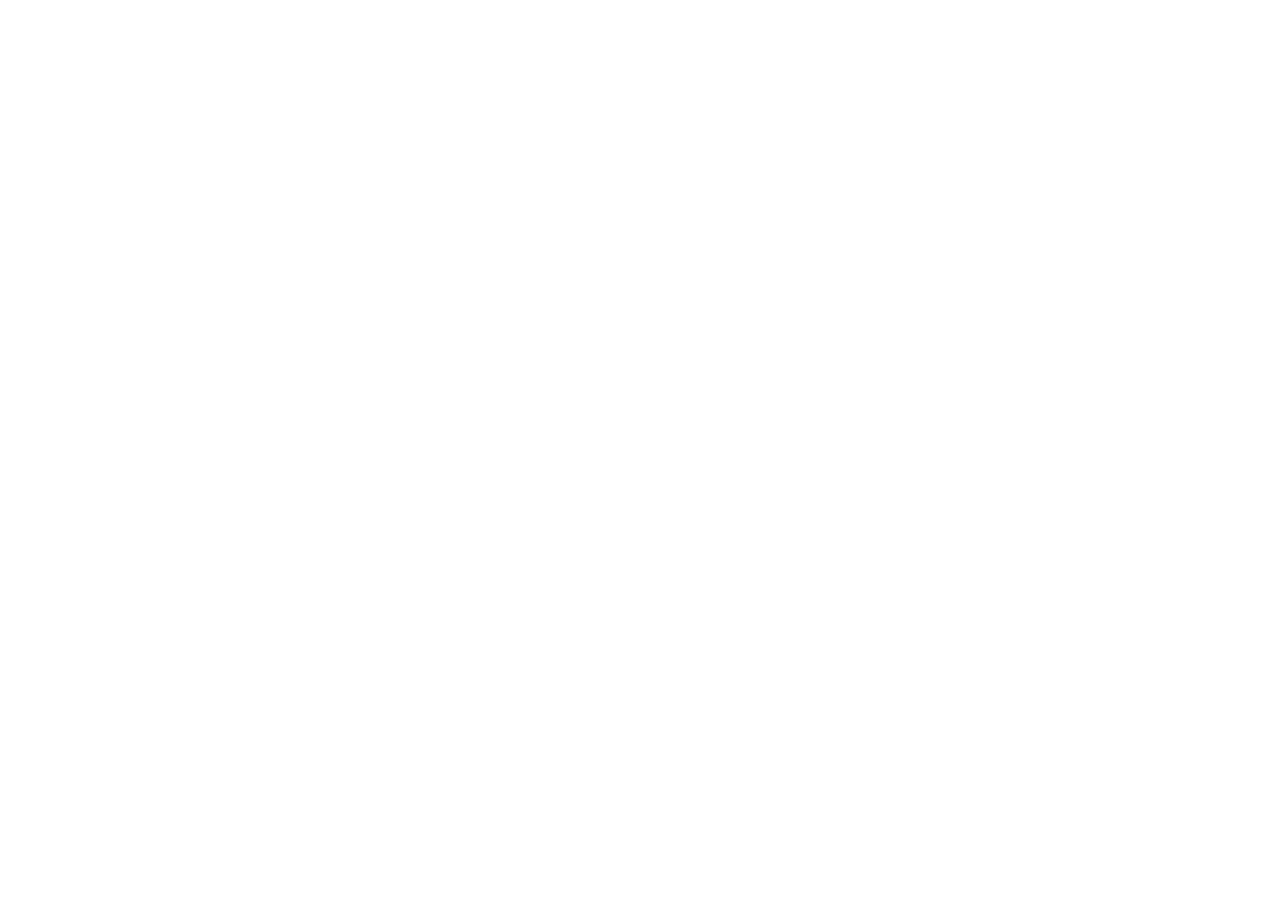
==== index.html @ df9cc3d3 "Add new branch - Wireframe" ====
<!DOCTYPE html>
<html lang="en">
<head>
  <meta charset="UTF-8">
  <meta http-equiv="X-UA-Compatible" content="IE=edge">
  <meta name="viewport" content="width=device-width, initial-scale=1.0">
  <title>Document</title>
</head>
<body>
  
</body>
</html>
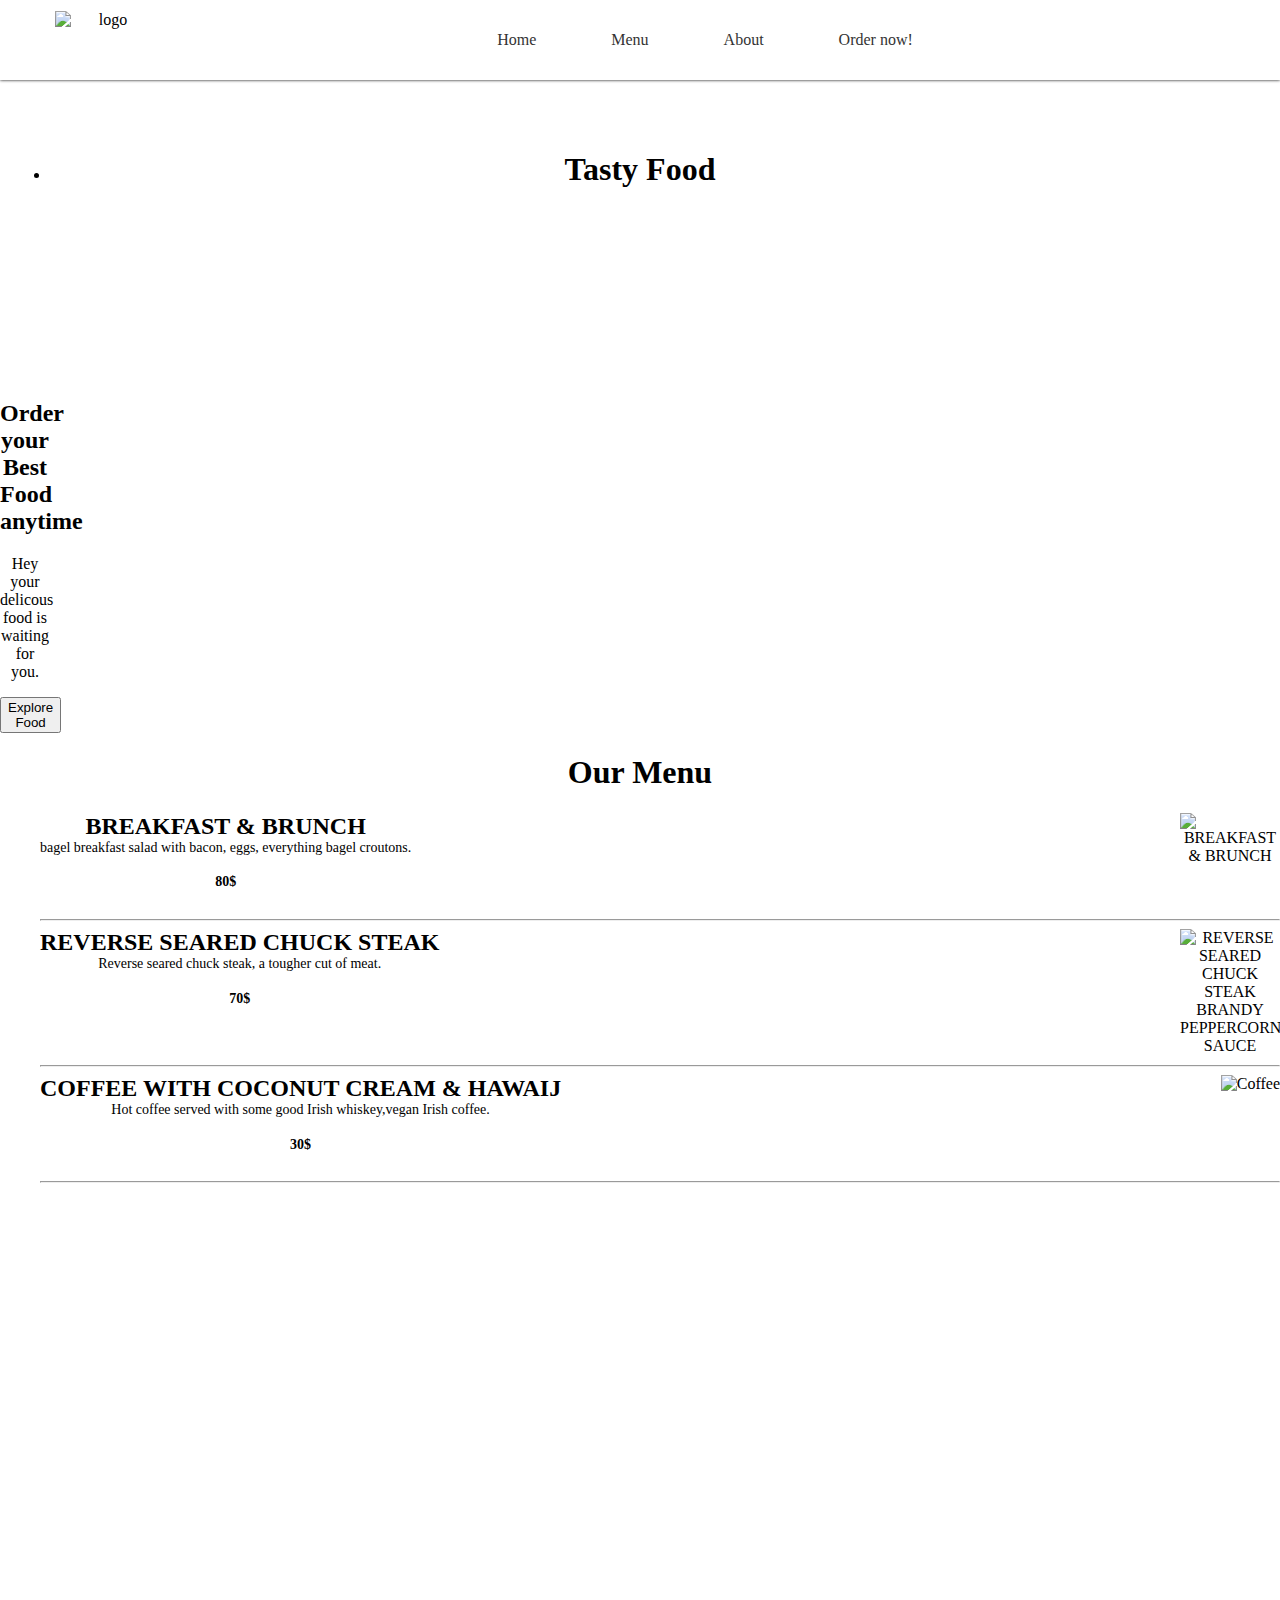
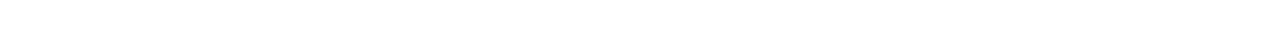
==== commit 74a04bce: "updat" ====
--- a/index.html
+++ b/index.html
@@ -1,12 +1,125 @@
 <!DOCTYPE html>
 <html lang="en">
+
+
+
+
+
+
 <head>
-  <meta charset="UTF-8">
-  <meta http-equiv="X-UA-Compatible" content="IE=edge">
-  <meta name="viewport" content="width=device-width, initial-scale=1.0">
-  <title>Document</title>
+    <meta charset="UTF-8">
+    <meta http-equiv="X-UA-Compatible" content="IE=edge">
+    <meta name="viewport" content="width=device-width, initial-scale=1.0">
+    <link rel="stylesheet" href="stayl.css">
+    <title>Tasty Food</title> 
+    <link rel="icon" href="favicon.ico"> 
+
+</head>
+
+<!-- inline styling -->
+<header>
+  <nav>  
+    <ul>
+      <li><img src="https://mir-s3-cdn-cf.behance.net/project_modules/disp/062878115068253.6459106b5ce77.png" alt="logo"></li>
+      <li><a href="index.html" >Home</a></li>
+      <li><a href="menu.html">Menu</a></li>
+      <li><a href="about.html">About</a></li>
+      <li><a href="order.html" class="active">Order now!</a></li>
+    </ul>
+  </nav>
+</header>
+
+<body>
+ 
+<!--title -->
+<div class="text-with-image">
+  <li>
+  <h1>Tasty Food</h1><p style="text-align: right;"></p>
+  
+</li>
+</div>
+
+<!--end title-->
+
+<!--contant star-->
+<selection class="grid">
+<div class="content">
+  <div class="dev content-left">
+    <div class="info">
+      <h2>Order your Best Food anytime</h2>
+      <p> Hey your delicous food is waiting for you.</p>
+      <button>Explore Food
+      </button>
+    </div>
+  </div>
+  <div class="dev content-right">
+    <img src="https://pngimg.com/uploads/pasta/pasta_PNG67.png" alt="">
+  </div>
+</div>
+
+</selection>
+
+
+
+<!--contant end-->
+  <!-- our menu-->
+
+  <title>Restaurant Menu</title>
+  <style>
+    /* Style for the menu items */
+    .menu-item {
+      display: flex;
+      justify-content: space-between;
+      margin-bottom: 10px;
+    }
+
+    .menu-item h2 {
+      margin: 0;
+    }
+
+    .menu-item p {
+      margin: 0;
+      font-size: 14px;
+    }
+
+    .menu-item img {
+      max-width: 100px;
+      margin-left: 10px;
+    }
+  </style>
 </head>
 <body>
-  
+  <h1>Our Menu</h1>
+  <ul>
+    <li class="menu-item">
+      <div>
+        <h2>BREAKFAST & BRUNCH </h2><p style="text-align: right;"></p>
+
+        <p>bagel breakfast salad with bacon, eggs, everything bagel croutons.</p>
+        <h3> <p style="text-align: center;"> 80$ </b></h3></p>
+      </div>
+      <img src="https://www.pngmart.com/files/15/Salad-Food-Plate-Top-View-PNG.png" alt="BREAKFAST & BRUNCH">
+    </li>
+    <hr>
+    <li class="menu-item">
+      <div>
+        <h2>REVERSE SEARED CHUCK STEAK </h2>
+        <p>Reverse seared chuck steak, a tougher cut of meat.</p>
+        <h3> <p style="text-align: center;"> 70$ </b></h3></p>
+      </div>
+      <img src="https://www.pngmart.com/files/15/Food-Plate-Top-View-Nutrition-PNG.png" alt="REVERSE SEARED CHUCK STEAK BRANDY PEPPERCORN SAUCE">
+    </li>
+    <hr>
+    <li class="menu-item">
+      <div>
+        <h2>COFFEE WITH COCONUT CREAM & HAWAIJ</h2>
+        <p>Hot coffee served with some good Irish whiskey,vegan Irish coffee.</p>
+        <h3> <p style="text-align: center;"> 30$ </b></h3></p>
+      </div>
+      <img src="https://www.pngmart.com/files/4/Coffee-Mug-Top-PNG-Photo.png" alt="Coffee">
+    </li>
+    <hr>
+  </ul>
+  <iframe src="https://www.google.com/maps/embed?pb=!1m18!1m12!1m3!1d27072.58642101797!2d35.78900083950418!3d31.98602828623408!2m3!1f0!2f0!3f0!3m2!1i1024!2i768!4f13.1!3m3!1m2!1s0x151ca234381c5775%3A0xc756498fe233963c!2sDabouq%2C%20Amman!5e0!3m2!1sen!2sjo!4v1683570604061!5m2!1sen!2sjo" width="100%" height="450" style="border:2px;" allowfullscreen="" loading="lazy" referrerpolicy="no-referrer-when-downgrade"></iframe>
 </body>
-</html>+</html>
--- a/stayl.css
+++ b/stayl.css
@@ -0,0 +1,175 @@
+body
+{
+    background-color: #ffffff;
+    padding: 0%;
+    margin: 0%;
+    overflow-x: hidden;
+    text-align:center;
+}
+
+header
+{
+    background-color: #ffff;
+    padding: 15px;
+    box-shadow: 0 0 3px #000;
+}
+
+header li
+{
+
+    display: inline;
+    padding-left: 45px;
+}
+
+header li a
+{
+color: #333333;text-decoration: none;
+padding: 13px;
+transition: 3s ease;
+
+}
+
+header li a :after
+{
+color :darkslategray;text-decoration: none;
+padding: 13px;
+
+}
+
+
+header ul #Order a
+{
+ color: #1d1a1a; 
+ background-color: darkslategray;
+ border-radius: 30px;
+ float: right;
+ position: relative;
+ top: -15px;
+ transition: .3s ease;
+}
+
+header ul #Order a :hover
+{
+ background-color: goldenrod;
+}
+
+header li img
+{
+    width: 100px;
+    float: left;
+    margin-top: -20px; 
+}
+
+.nav ul .active::after{
+    content: '';
+width: 50px;
+height: 3px;
+background-color: darkslategray;
+display: flex;
+position: relative;
+margin-left: 10px;
+
+}
+
+
+    
+    
+    .text-with-image {
+        
+        background-size: cover;
+        color: #000;
+        padding: 50px;
+    
+    }
+   
+
+
+
+
+
+
+
+    
+    *::after , ::before {
+
+
+        margin: 0%;
+        padding: 0;
+        box-sizing: border-box;
+
+    }
+
+    /*--contant text--*/
+
+.content {
+    display: grid;
+margin-top: 120px;
+    grid-template-columns: 50px auto;
+gap: 30px;
+align-items: center;
+justify-content: space-between;
+width: 100%;
+}   
+
+/*--contantleft side--*/
+.content .content-lift{
+    display: block;
+    width: 100%;
+
+}
+.content .content-lift .info{
+
+max-width: 100%;
+display: flex;
+flex-direction: column;
+}
+
+
+.content .content-lift .info h2 {
+    font-size: 60px;
+    font-family: sans-serif;
+    margin-bottom: 30px;
+    }
+
+
+
+
+.content .content-lift .info p{
+
+    font-size: 20px;
+    line-height: 2pc;
+margin-bottom: 30px;
+font-family: sans-serif;
+
+}
+    /*--contant butun--*/
+    .content .content-lift button{
+        padding: 10px 23px;
+        background-color: rgb(18, 90, 66);
+        color: #ffffff;
+        border-radius: 5px;
+        border: none;
+        cursor: pointer;
+    }
+
+    .content .content-right {
+        display: block;
+        width: 100%;
+
+    }
+    .content .content-right img{
+        width: 100%;
+        height: auto;
+        position: relative;
+        animation: rotate 10s linear infinite;
+
+    }
+    @keyframes identifier {
+        0%{
+            transform: rotate(0deg);
+        }
+        100%{
+            transform: rotate(360deg);
+        }
+        
+    }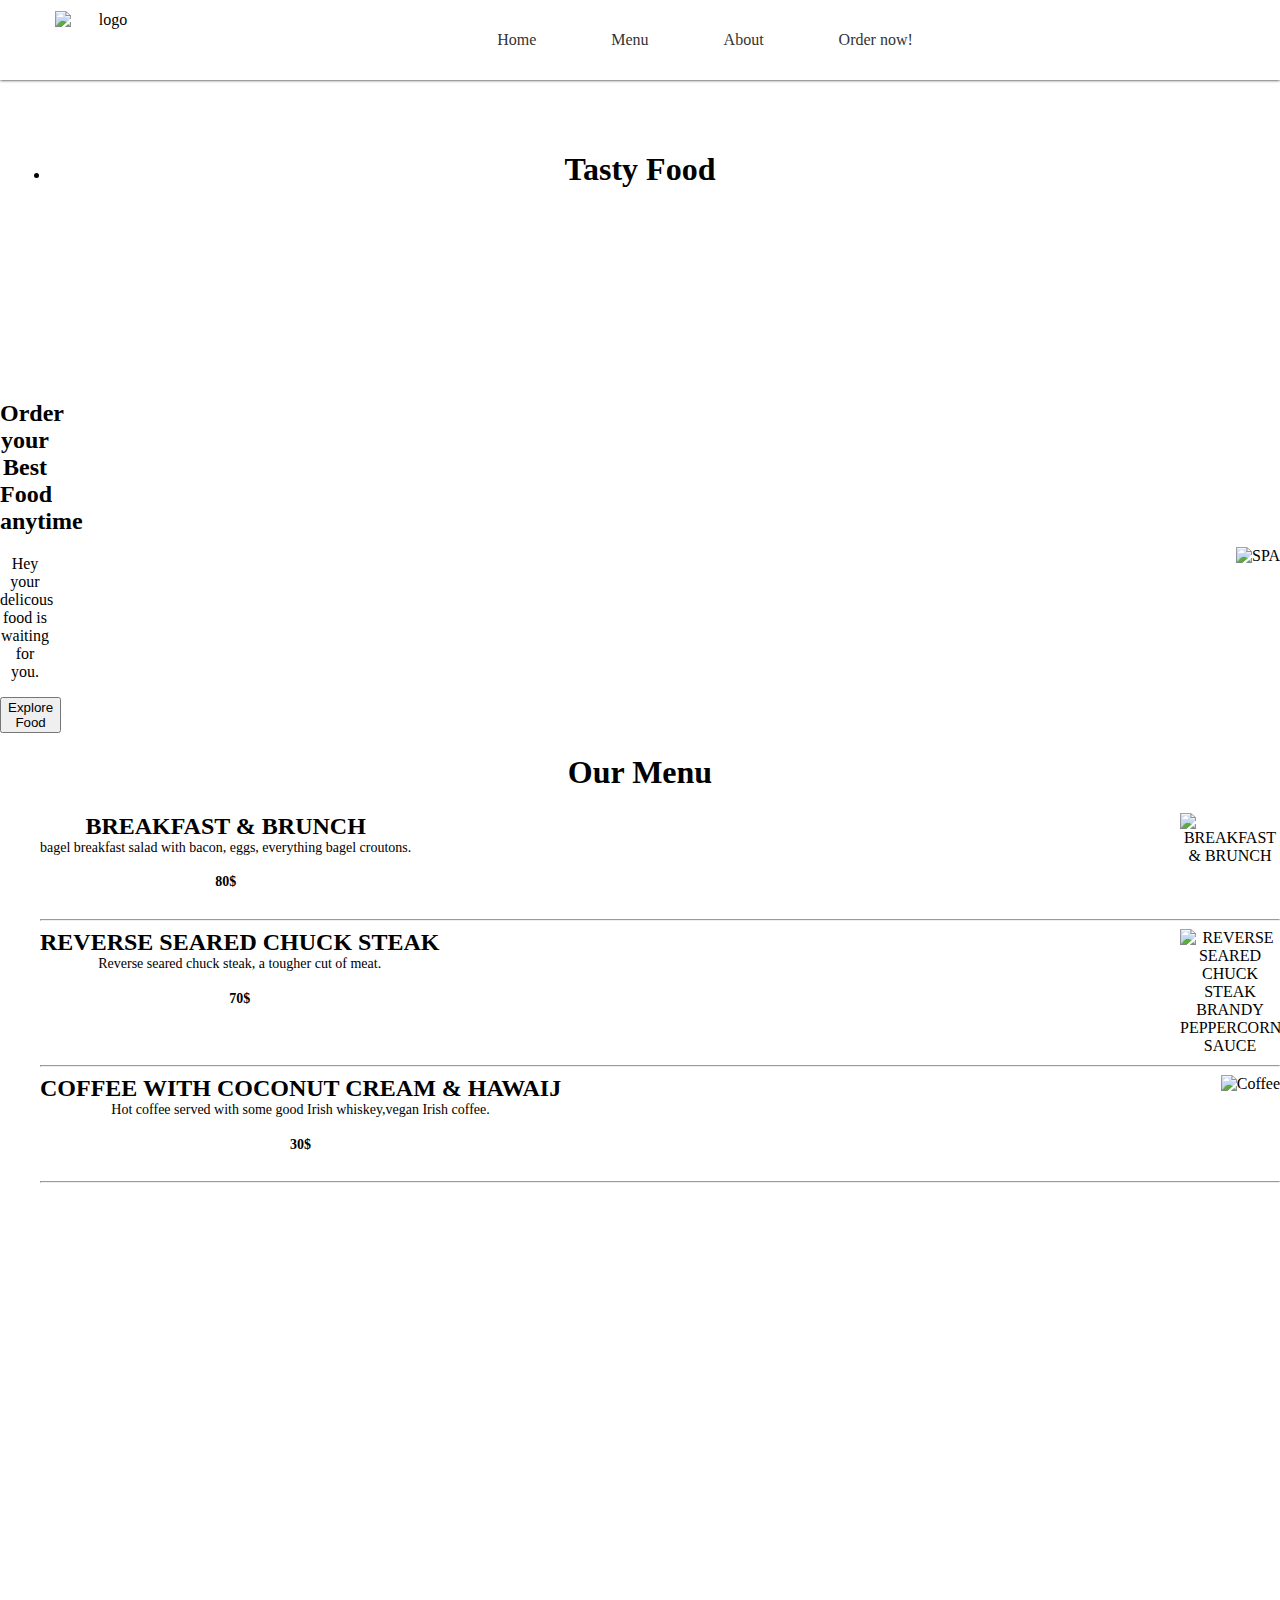
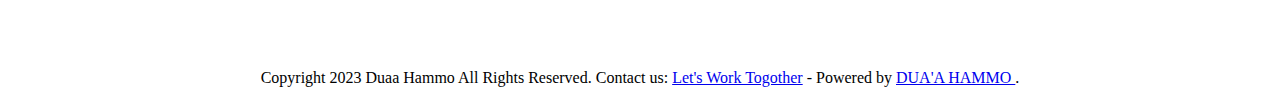
==== commit a518e8ba: "update" ====
--- a/index.html
+++ b/index.html
@@ -53,7 +53,7 @@
     </div>
   </div>
   <div class="dev content-right">
-    <img src="https://pngimg.com/uploads/pasta/pasta_PNG67.png" alt="">
+    <img src="https://pngimg.com/uploads/pasta/pasta_PNG67.png" alt="SPA">
   </div>
 </div>
 
@@ -122,4 +122,19 @@
   </ul>
   <iframe src="https://www.google.com/maps/embed?pb=!1m18!1m12!1m3!1d27072.58642101797!2d35.78900083950418!3d31.98602828623408!2m3!1f0!2f0!3f0!3m2!1i1024!2i768!4f13.1!3m3!1m2!1s0x151ca234381c5775%3A0xc756498fe233963c!2sDabouq%2C%20Amman!5e0!3m2!1sen!2sjo!4v1683570604061!5m2!1sen!2sjo" width="100%" height="450" style="border:2px;" allowfullscreen="" loading="lazy" referrerpolicy="no-referrer-when-downgrade"></iframe>
 </body>
+
+
+<!--footer-->
+
+<body>
+  <main>
+      <section>
+          
+          <footer>
+              <p>Copyright 2023 Duaa Hammo All Rights Reserved. Contact us: <a href="https://duaahammo.myportfolio.com/contact">Let's Work Togother</a> - Powered by <a href="https://duaahammo.myportfolio.com/work">DUA'A HAMMO </a>.</p>
+          </footer>
+      </section>
+  </main>
+
+
 </html>
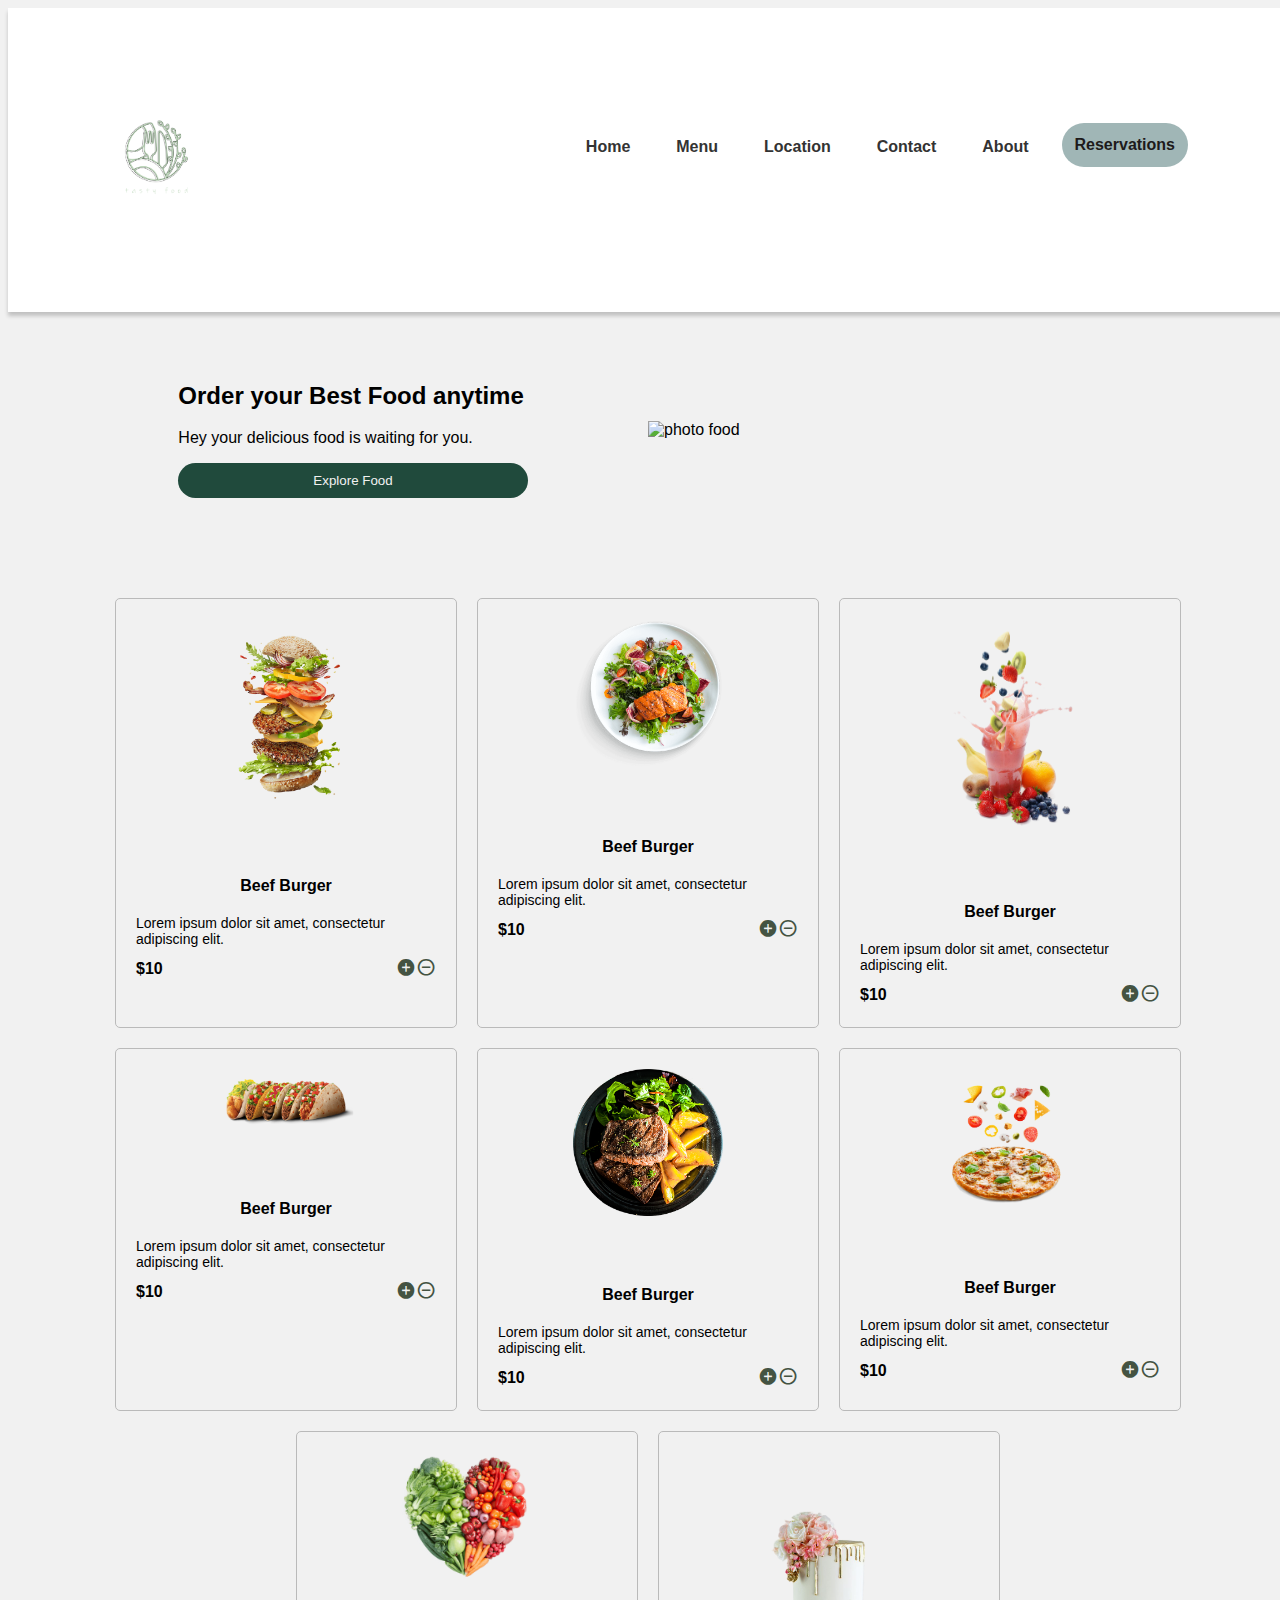
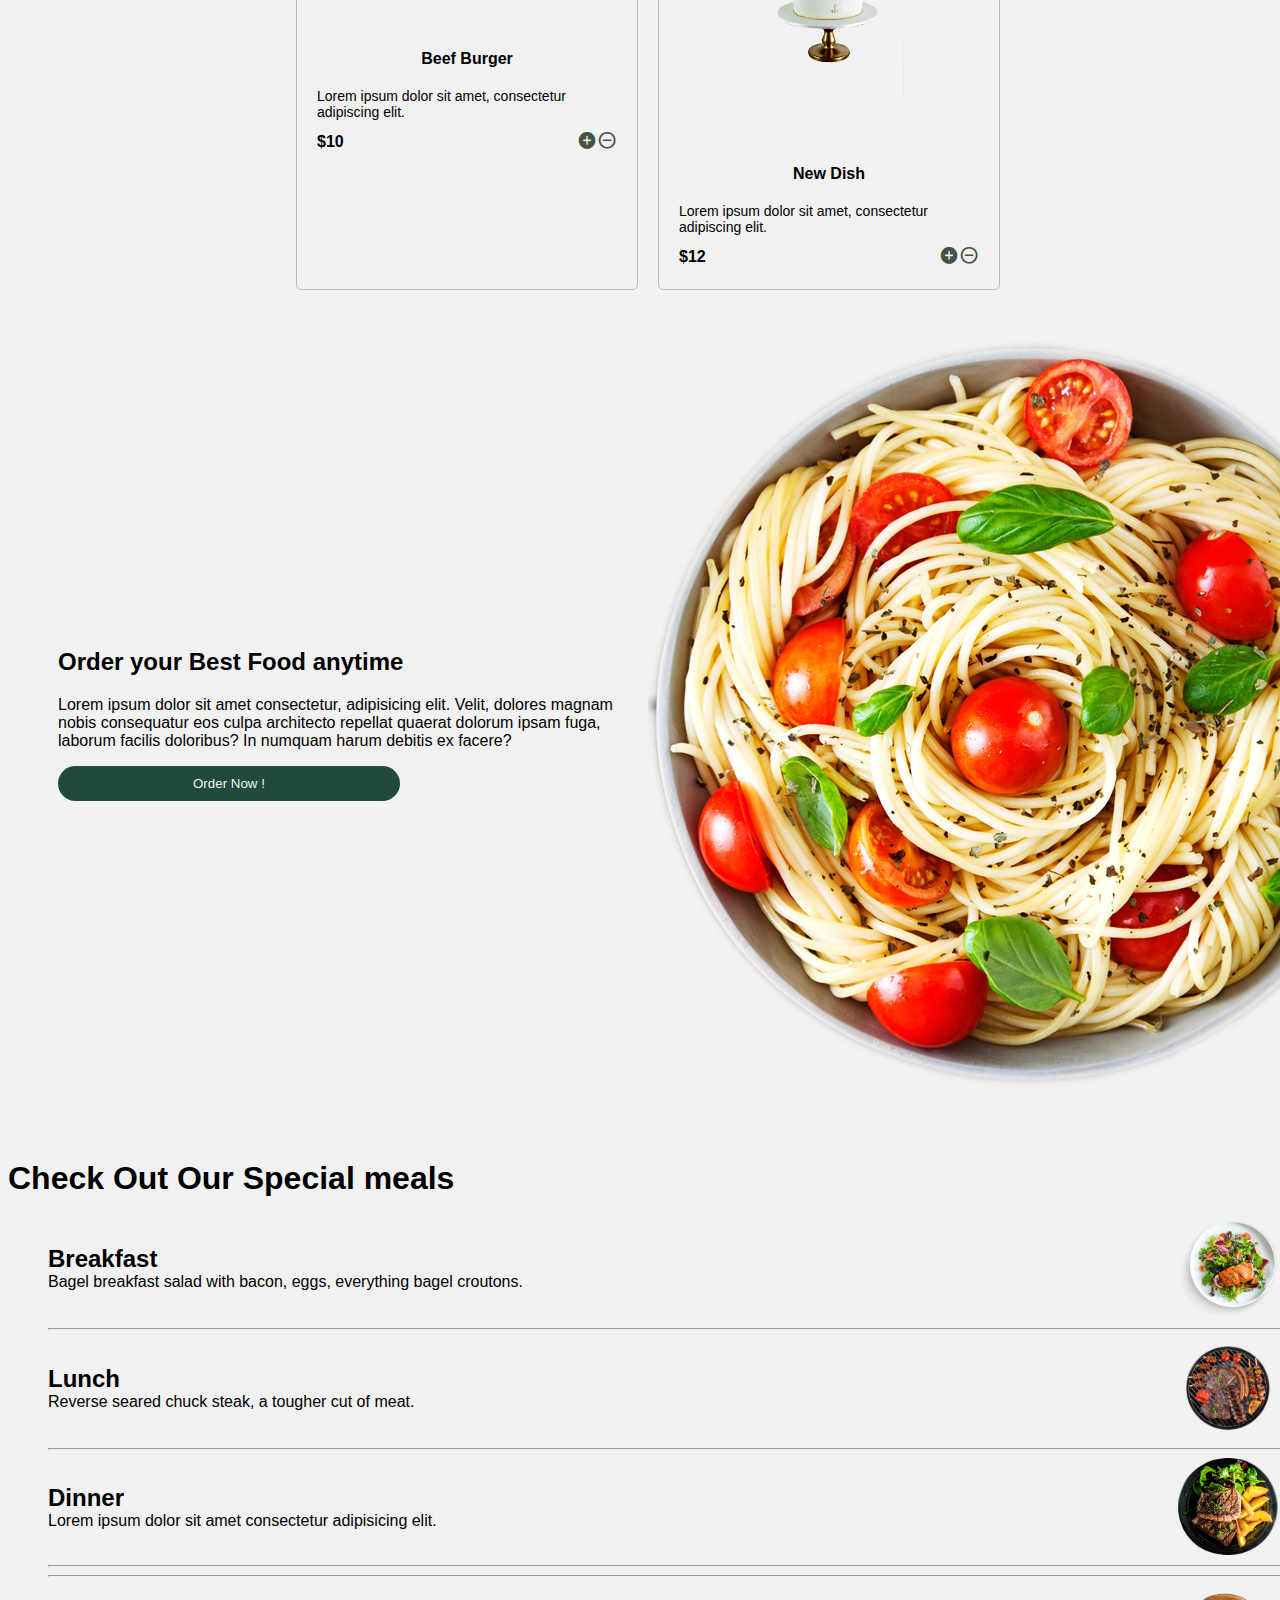
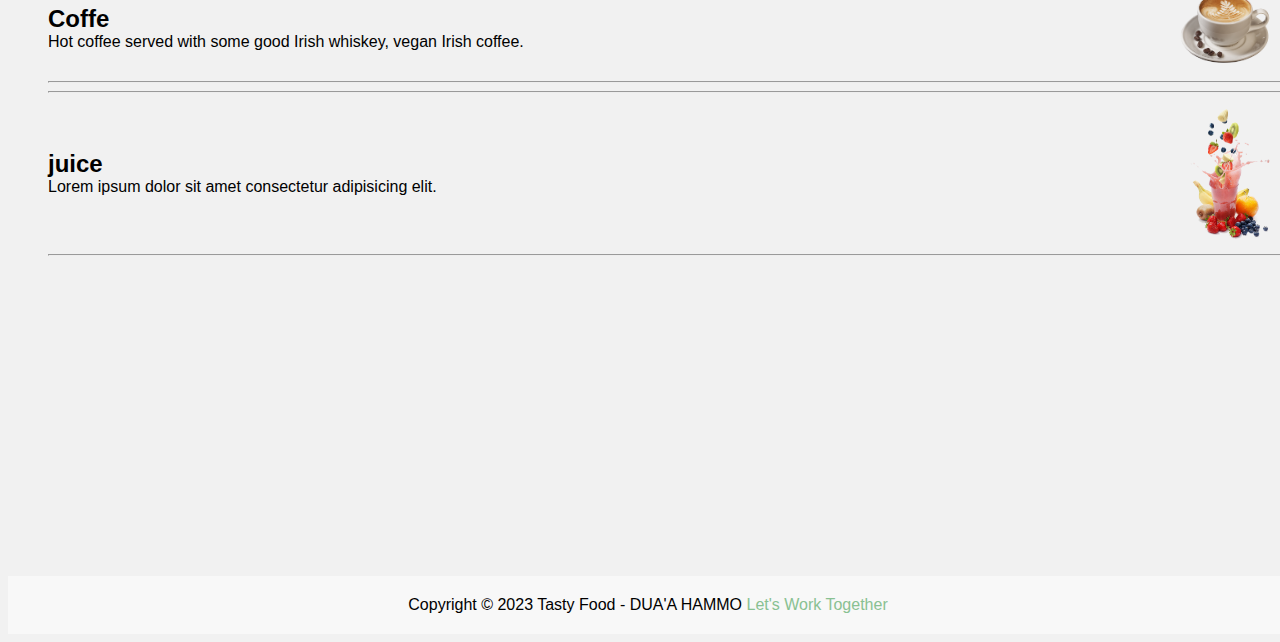
==== commit 5904e56d: "my-restaurant-style" ====
--- a/index.html
+++ b/index.html
@@ -1,140 +1,276 @@
 <!DOCTYPE html>
 <html lang="en">
-
-
-
-
-
-
 <head>
     <meta charset="UTF-8">
     <meta http-equiv="X-UA-Compatible" content="IE=edge">
     <meta name="viewport" content="width=device-width, initial-scale=1.0">
+    <title>Tasty Food</title> 
     <link rel="stylesheet" href="stayl.css">
-    <title>Tasty Food</title> 
     <link rel="icon" href="favicon.ico"> 
-
+  
+    <link rel="stylesheet"
+    href="https://unpkg.com/boxicons@latest/css/boxicons.min.css">
 </head>
 
-<!-- inline styling -->
+
+<!--header-->
 <header>
-  <nav>  
+  <div class="logo">
+    <a href="home.html">
+      <img src="logo.png" alt="Logo">
+    </a>
+  </div>
+  <nav>
     <ul>
-      <li><img src="https://mir-s3-cdn-cf.behance.net/project_modules/disp/062878115068253.6459106b5ce77.png" alt="logo"></li>
-      <li><a href="index.html" >Home</a></li>
-      <li><a href="menu.html">Menu</a></li>
+      <li><a href="index.html">Home</a></li>
+      <li><a href="index.html">Menu</a></li>
+      <li><a href="index.html">Location</a></li>
+      <li><a href="https://duaahammo.myportfolio.com/contact">Contact</a></li>
       <li><a href="about.html">About</a></li>
-      <li><a href="order.html" class="active">Order now!</a></li>
+      <li class="Reservations"><a href="#">Reservations</a></li>
     </ul>
   </nav>
 </header>
 
-<body>
- 
-<!--title -->
-<div class="text-with-image">
-  <li>
-  <h1>Tasty Food</h1><p style="text-align: right;"></p>
+
+<!--contant img& text-->
+<section class="grid">
+  <div class="content">
+    <div class="content-left">
+      <div class="info">
+        <h2>Order your Best Food anytime</h2>
+        <p>Hey your delicious food is waiting for you.</p>
+        <button>Explore Food</button>
+      </div>
+    </div>
+    <div class="content-right">
+      <img src="png1.png" alt="photo food">
+    </div>
+  </div>
+</section>
+
+
+<!--cardfood1-->
+<section>
+  <div class="food-collection">
+    <div class="food-card">
+      <img src="9.png" alt="Food Image" class="food-image">
+      <h3 class="food-title">Beef Burger</h3>
+      <p class="food-description">Lorem ipsum dolor sit amet, consectetur adipiscing elit.</p>
+      <div class="food-price">
+        <span class="price-label">$10</span>
+        <div class="quantity-controls">
+          <span class="plus-icon"><i class='bx bxs-plus-circle'></i></span>
+          <span class="minus-icon"><i class='bx bx-minus-circle'></i></span>
+        </div>
+      </div>
+    </div>
+
+    <!--cardfood2-->
+    <div class="food-card">
+      <img src="7.png" alt="Food Image" class="food-image">
+      <h3 class="food-title">Beef Burger</h3>
+      <p class="food-description">Lorem ipsum dolor sit amet, consectetur adipiscing elit.</p>
+      <div class="food-price">
+        <span class="price-label">$10</span>
+        <div class="quantity-controls">
+          <span class="plus-icon"><i class='bx bxs-plus-circle'></i></span>
+          <span class="minus-icon"><i class='bx bx-minus-circle'></i></span>
+        </div>
+      </div>
+    </div>
+    <!--cardfood3-->
+    <div class="food-card">
+      <img src="8.png" alt="Food Image" class="food-image">
+      <h3 class="food-title">Beef Burger</h3>
+      <p class="food-description">Lorem ipsum dolor sit amet, consectetur adipiscing elit.</p>
+      <div class="food-price">
+        <span class="price-label">$10</span>
+        <div class="quantity-controls">
+          <span class="plus-icon"><i class='bx bxs-plus-circle'></i></span>
+          <span class="minus-icon"><i class='bx bx-minus-circle'></i></span>
+        </div>
+      </div>
+    </div>
+
+     <!--cardfood4-->
+     <div class="food-card">
+      <img src="6.png" alt="Food Image" class="food-image">
+      <h3 class="food-title">Beef Burger</h3>
+      <p class="food-description">Lorem ipsum dolor sit amet, consectetur adipiscing elit.</p>
+      <div class="food-price">
+        <span class="price-label">$10</span>
+        <div class="quantity-controls">
+          <span class="plus-icon"><i class='bx bxs-plus-circle'></i></span>
+          <span class="minus-icon"><i class='bx bx-minus-circle'></i></span>
+        </div>
+      </div>
+    </div>
+     <!--cardfood5-->
+     <div class="food-card">
+      <img src="5.png" alt="Food Image" class="food-image">
+      <h3 class="food-title">Beef Burger</h3>
+      <p class="food-description">Lorem ipsum dolor sit amet, consectetur adipiscing elit.</p>
+      <div class="food-price">
+        <span class="price-label">$10</span>
+        <div class="quantity-controls">
+          <span class="plus-icon"><i class='bx bxs-plus-circle'></i></span>
+          <span class="minus-icon"><i class='bx bx-minus-circle'></i></span>
+        </div>
+      </div>
+    </div>
+     <!--cardfood6-->
+     <div class="food-card">
+      <img src="10.png" alt="Food Image" class="food-image">
+      <h3 class="food-title">Beef Burger</h3>
+      <p class="food-description">Lorem ipsum dolor sit amet, consectetur adipiscing elit.</p>
+      <div class="food-price">
+        <span class="price-label">$10</span>
+        <div class="quantity-controls">
+          <span class="plus-icon"><i class='bx bxs-plus-circle'></i></span>
+          <span class="minus-icon"><i class='bx bx-minus-circle'></i></span>
+        </div>
+      </div>
+    </div>
+    <!--cardfood6-->
+<div class="food-card">
+  <img src="3.png" alt="Food Image" class="food-image">
+  <h3 class="food-title">Beef Burger</h3>
+  <p class="food-description">Lorem ipsum dolor sit amet, consectetur adipiscing elit.</p>
+  <div class="food-price">
+    <span class="price-label">$10</span>
+    <div class="quantity-controls">
+      <span class="plus-icon"><i class='bx bxs-plus-circle'></i></span>
+      <span class="minus-icon"><i class='bx bx-minus-circle'></i></span>
+    </div>
+  </div>
+</div>
+
+<!--cardfood7-->
+<div class="food-card">
+  <img src="19.png" alt="Food Image" class="food-image">
+  <h3 class="food-title">New Dish</h3>
+  <p class="food-description">Lorem ipsum dolor sit amet, consectetur adipiscing elit.</p>
+  <div class="food-price">
+    <span class="price-label">$12</span>
+    <div class="quantity-controls">
+      <span class="plus-icon"><i class='bx bxs-plus-circle'></i></span>
+      <span class="minus-icon"><i class='bx bx-minus-circle'></i></span>
+    </div>
+  </div>
+</div>
+
   
-</li>
-</div>
-
-<!--end title-->
-
-<!--contant star-->
-<selection class="grid">
-<div class="content">
-  <div class="dev content-left">
-    <div class="info">
-      <h2>Order your Best Food anytime</h2>
-      <p> Hey your delicous food is waiting for you.</p>
-      <button>Explore Food
-      </button>
-    </div>
-  </div>
-  <div class="dev content-right">
-    <img src="https://pngimg.com/uploads/pasta/pasta_PNG67.png" alt="SPA">
-  </div>
-</div>
-
-</selection>
-
-
-
-<!--contant end-->
-  <!-- our menu-->
-
-  <title>Restaurant Menu</title>
-  <style>
-    /* Style for the menu items */
-    .menu-item {
-      display: flex;
-      justify-content: space-between;
-      margin-bottom: 10px;
-    }
-
-    .menu-item h2 {
-      margin: 0;
-    }
-
-    .menu-item p {
-      margin: 0;
-      font-size: 14px;
-    }
-
-    .menu-item img {
-      max-width: 100px;
-      margin-left: 10px;
-    }
-  </style>
-</head>
-<body>
-  <h1>Our Menu</h1>
-  <ul>
-    <li class="menu-item">
-      <div>
-        <h2>BREAKFAST & BRUNCH </h2><p style="text-align: right;"></p>
-
-        <p>bagel breakfast salad with bacon, eggs, everything bagel croutons.</p>
-        <h3> <p style="text-align: center;"> 80$ </b></h3></p>
-      </div>
-      <img src="https://www.pngmart.com/files/15/Salad-Food-Plate-Top-View-PNG.png" alt="BREAKFAST & BRUNCH">
-    </li>
-    <hr>
-    <li class="menu-item">
-      <div>
-        <h2>REVERSE SEARED CHUCK STEAK </h2>
-        <p>Reverse seared chuck steak, a tougher cut of meat.</p>
-        <h3> <p style="text-align: center;"> 70$ </b></h3></p>
-      </div>
-      <img src="https://www.pngmart.com/files/15/Food-Plate-Top-View-Nutrition-PNG.png" alt="REVERSE SEARED CHUCK STEAK BRANDY PEPPERCORN SAUCE">
-    </li>
-    <hr>
-    <li class="menu-item">
-      <div>
-        <h2>COFFEE WITH COCONUT CREAM & HAWAIJ</h2>
-        <p>Hot coffee served with some good Irish whiskey,vegan Irish coffee.</p>
-        <h3> <p style="text-align: center;"> 30$ </b></h3></p>
-      </div>
-      <img src="https://www.pngmart.com/files/4/Coffee-Mug-Top-PNG-Photo.png" alt="Coffee">
-    </li>
-    <hr>
-  </ul>
-  <iframe src="https://www.google.com/maps/embed?pb=!1m18!1m12!1m3!1d27072.58642101797!2d35.78900083950418!3d31.98602828623408!2m3!1f0!2f0!3f0!3m2!1i1024!2i768!4f13.1!3m3!1m2!1s0x151ca234381c5775%3A0xc756498fe233963c!2sDabouq%2C%20Amman!5e0!3m2!1sen!2sjo!4v1683570604061!5m2!1sen!2sjo" width="100%" height="450" style="border:2px;" allowfullscreen="" loading="lazy" referrerpolicy="no-referrer-when-downgrade"></iframe>
+  </div>
+</section>
+
+<!-- text left & img-->
+<section class="grid">
+  <div class="content">
+    <div class="content-left">
+      <div class="info-left">
+        <h2>Order your Best Food anytime</h2>
+        <p>Lorem ipsum dolor sit amet consectetur, adipisicing elit. Velit, dolores magnam nobis consequatur eos culpa architecto repellat quaerat dolorum ipsam fuga, laborum facilis doloribus? In numquam harum debitis ex facere?</p>
+        <button>Order Now !</button>
+      </div>
+    </div>
+    <div class="content-right">
+      <img src="2.png" alt="photo food">
+    </div>
+  </div>
+</section>
+
+
+<!--Special meals-->
+<h1>Check Out Our Special meals</h1>
+<ul>
+  <li class="menu-item">
+    <div>
+      <h2>Breakfast</h2>
+      <p>Bagel breakfast salad with bacon, eggs, everything bagel croutons.</p>
+      <h3><p style="text-align: center;"></h3></p>
+    </div>
+    <img src="7.png" alt="BREAKFAST & BRUNCH">
+  </li>
+  <hr>
+  <li class="menu-item">
+    <div>
+      <h2>Lunch</h2>
+      <p>Reverse seared chuck steak, a tougher cut of meat.</p>
+      <h3><p style="text-align: center;"></h3></p>
+    </div>
+    <img src="14.png">
+  </li>
+  <hr>
+  <li class="menu-item">
+    <div>
+      <h2>Dinner</h2>
+      <p>Lorem ipsum dolor sit amet consectetur adipisicing elit.</p>
+      <h3><p style="text-align: center;"></h3></p>
+    </div>
+    <img src="00.png" alt="Coffee">
+  </li>
+  <hr>
+
+  <hr>
+  <li class="menu-item">
+    <div>
+      <h2>Coffe</h2>
+      <p>Hot coffee served with some good Irish whiskey, vegan Irish coffee.</p>
+      <h3><p style="text-align: center;"></h3></p>
+    </div>
+    <img src="17.png" alt="Coffee">
+  </li>
+  <hr>
+  <hr>
+  <li class="menu-item">
+    <div>
+      <h2>juice</h2>
+      <p>Lorem ipsum dolor sit amet consectetur adipisicing elit.</p>
+      <h3><p style="text-align: center;"></h3></p>
+    </div>
+    <img src="8.png" alt="Coffee">
+  </li>
+  <hr>
+</ul>
+<style>
+  .menu-item {
+    display: flex;
+    justify-content: space-between;
+    align-items: center;
+    margin-bottom: 10px;
+    flex-wrap: nowrap
+    
+  }
+
+  .menu-item h2,
+  .menu-item p,
+  .menu-item h3 {
+    margin: 0;
+    text-align: left;
+  }
+
+  .menu-item img {
+    max-width: 100px;
+    margin-right: 10px;
+  }
+</style>
+
+
+<!--MAp-->
+<body> 
+  <div> <iframe src="https://www.google.com/maps/embed?pb=!1m18!1m12!1m3!1d27072.58642101797!2d35.78900083950418!3d31.98602828623408!2m3!1f0!2f0!3f0!3m2!1i1024!2i768!4f13.1!3m3!1m2!1s0x151ca234381c5775%3A0xc756498fe233963c!2sDabouq%2C%20Amman!5e0!3m2!1sen!2sjo!4v1683740564091!5m2!1sen!2sjo" width="100%" height="300" style="border:0;" allowfullscreen="" loading="lazy" referrerpolicy="no-referrer-when-downgrade"></iframe>
+ </div>
 </body>
 
-
 <!--footer-->
 
-<body>
-  <main>
-      <section>
-          
-          <footer>
-              <p>Copyright 2023 Duaa Hammo All Rights Reserved. Contact us: <a href="https://duaahammo.myportfolio.com/contact">Let's Work Togother</a> - Powered by <a href="https://duaahammo.myportfolio.com/work">DUA'A HAMMO </a>.</p>
-          </footer>
-      </section>
-  </main>
+<footer>
+  <div class="footer-content">
+    Copyright © 2023 Tasty Food - DUA'A HAMMO <a href="https://duaahammo.myportfolio.com/contact">Let's Work Together</a>
+  </div>
+</footer>
+
 
 
 </html>
--- a/stayl.css
+++ b/stayl.css
@@ -1,175 +1,685 @@
-body
-{
-    background-color: #ffffff;
-    padding: 0%;
-    margin: 0%;
-    overflow-x: hidden;
-    text-align:center;
-}
-
-header
-{
-    background-color: #ffff;
-    padding: 15px;
-    box-shadow: 0 0 3px #000;
-}
-
-header li
-{
-
-    display: inline;
-    padding-left: 45px;
-}
-
-header li a
-{
-color: #333333;text-decoration: none;
-padding: 13px;
-transition: 3s ease;
-
-}
-
-header li a :after
-{
-color :darkslategray;text-decoration: none;
-padding: 13px;
-
-}
-
-
-header ul #Order a
-{
- color: #1d1a1a; 
- background-color: darkslategray;
- border-radius: 30px;
- float: right;
- position: relative;
- top: -15px;
- transition: .3s ease;
-}
-
-header ul #Order a :hover
-{
- background-color: goldenrod;
-}
-
-header li img
-{
-    width: 100px;
-    float: left;
-    margin-top: -20px; 
-}
-
-.nav ul .active::after{
-    content: '';
-width: 50px;
-height: 3px;
-background-color: darkslategray;
-display: flex;
-position: relative;
-margin-left: 10px;
-
-}
-
-
-    
-    
-    .text-with-image {
+body{
+  width: 100vw;
+  overflow-x: hidden;
+}
+header {
+  background-color: #ffffff;
+  padding: 100px;
+  display: flex;
+  justify-content: space-between;
+  align-items: center;
+  box-shadow: 0px 4px 4px rgba(0, 0, 0, 0.2);
+}
+
+.logo img {
+  width: 100px;
+}
+
+nav ul {
+  list-style: none;
+  margin: 0;
+  padding: 0;
+  display: flex;
+}
+
+nav ul li {
+  margin-left: 20px;
+}
+
+nav ul li a {
+  text-decoration: none;
+  color: #333333;
+  font-weight: bold;
+  position: relative;
+  padding: 13px;
+  transition: 0.5s ease;
+}
+
+nav ul li a::after {
+  content: "";
+  position: absolute;
+  width: 100%;
+  height: 3px;
+  background-color: transparent;
+  bottom: 0;
+  left: 0;
+  transition: 0.5s ease;
+}
+
+nav ul li a:hover {
+  color: #1d1a1a;
+}
+
+nav ul li a:hover::after {
+  background-color: #1d1a1a;
+}
+
+nav ul .Reservations a {
+  color: #1d1a1a;
+  background-color: rgb(160, 182, 182);
+  border-radius: 30px;
+  float: right;
+  position: relative;
+  top: -15px;
+  transition: 0.5s ease;
+  padding: 13px;
+}
+
+nav ul .Reservations a:hover {
+  background-color: goldenrod;
+}
+
+/*--- contant img & text -- */
+.grid {
+  display: grid;
+  grid-template-areas: none ;
+  gap: 5px;
+  
+}
+
+.content-left {
+  display: flex;
+  flex-direction: column;
+  justify-content: center;
+}
+
+/*---content---*/
+.content {
+  display: flex;
+  justify-content: space-between;
+  align-items: center;
+}
+
+.content-left {
+  width: 50%;
+}
+
+/*--img---*/
+.content-right {
+  width: 50%;
+  display: flex;
+  justify-content: space-between;
+  align-items: center;
+  user-select: none;
+  position: relative;
+}
+
+.content-right img {
+  height: auto;
+  width: 150%;
+  animation: rotate 50s linear infinite;
+}
+
+@keyframes rotate {
+  0% {
+    transform: rotate(0deg);
+  }
+  100% {
+    transform: rotate(360deg);
+  }
+}
+ /*--contant butun--*/
+ button{
+  padding: 10px 135px;
+  background-color: rgb(32, 74, 60);
+  color: #f1f1f1;
+  border-radius: 50px;
+  border: none;
+  cursor: pointer;
+}
+.text-with-image {
         
-        background-size: cover;
-        color: #000;
-        padding: 50px;
-    
-    }
-   
-
-
-
-
-
-
-
-    
-    *::after , ::before {
-
-
-        margin: 0%;
-        padding: 0;
-        box-sizing: border-box;
-
-    }
-
-    /*--contant text--*/
+  background-size: cover;
+  color: #000;
+  padding: 50px;
+
+}
+
+
+*::after , ::before {
+
+
+  margin: 0%;
+  padding: 0;
+  box-sizing: border-box;
+
+}
+/*--cardfood--*/
+.food-collection {
+  display: flex;
+  flex-wrap: wrap;
+  justify-content: center;
+  gap: 20px;
+  margin-top: 50px;
+
+}
+
+.food-card {
+  width: 300px;
+  border: 1px solid #bababa;
+  border-radius: 5px;
+  padding: 20px;
+}
+
+.food-title {
+  font-size: 18px;
+  margin-top: 10px;
+}
+
+.food-description {
+  font-size: 14px;
+  margin-top: 5px;
+}
+
+.food-price {
+  display: flex;
+  align-items: center;
+  justify-content: space-between;
+  margin-top: 10px;
+}
+
+.price-label {
+  font-size: 16px;
+  font-weight: bold;
+}
+
+.quantity-controls {
+  display: flex;
+  align-items: center;
+}
+
+.quantity-button {
+  width: 30px;
+  height: 30px;
+  border: none;
+  background-color: #ccc;
+  color: #fff;
+  font-size: 16px;
+  cursor: pointer;
+}
+
+.quantity {
+  margin: 0 10px;
+  font-size: 16px;
+}
+
+
+/*--cards--*/
+
+
+
+
+.food-image {
+  display: block;
+  margin: -0px auto 0;
+  width: 50%;
+  height: auto;
+  object-fit: cover;
+  border-radius: 0;
+  box-shadow: none;
+}
+
+
+
+ .food-title {
+  padding: 20px 0 10px;
+  text-align: center;
+  font-weight: bold;
+  font-size: 16px;
+  font-family: sans-serif;
+}
+
+.food-card .desc-food p {
+  font-size: 16px;
+  text-align: center;
+  font-weight: 500;
+  margin-bottom: 10px;
+  line-height: 1.4;
+  font-family: sans-serif;
+}
+
+ .food-card .food-price .quantity-controls {
+  display: flex;
+  align-items: center;
+  justify-content: space-between;
+}
+
+ .food-card .food-price .plus-icon {
+  color: #445342;
+  font-size: 20px;
+  cursor: pointer;
+}
+
+.food-card .food-price .minus-icon {
+  color: #445342;
+  font-size: 20px;
+  cursor: pointer;
+}
+.food-card .food-title {
+  margin-bottom: 10px;
+}
+
+.food-card .food-description {
+  margin-bottom: 10px;
+}
+
+.food-card .food-price {
+  margin-top: 10px;
+}
+.food-card .food-image {
+  margin-bottom: 50px;
+}
+.food-card:hover {
+  box-shadow: 0 0 5px rgba(0, 0, 0, 0.3);
+}
+
+
+/*--img---*/
+.content-right {
+  width: 50%;
+  display: flex;
+  justify-content: space-between;
+  align-items: center;
+  user-select: none;
+  position: relative;
+}
+
+
+
+@keyframes rotate {
+  0% {
+    transform: rotate(0deg);
+  }
+  100% {
+    transform: rotate(360deg);
+  }
+}
+
+
+ /*--contant butun--*/
+ button{
+  padding: 10px 23px;
+  background-color: rgb(32, 74, 60);
+  color: #f1f1f1;
+  border-radius: 50px;
+  border: none;
+  cursor: pointer;
+}
+.text-with-image {
+        
+  background-size: cover;
+  color: #000;
+  padding: 50px;
+
+}
+
+
+*::after , ::before {
+
+
+  margin: 0%;
+  padding: 0;
+  box-sizing: border-box;
+
+}
+
+/*---text lift & img--*/
+.content-left {
+  width: 50%;
+  display: flex;
+  justify-content: start;
+  align-items: center;
+  user-select: none;
+  position: relative;
+}
+
+.content-left img {
+  height: auto;
+  width: 150%;
+  animation: rotate 80s linear infinite;
+}
+
+@keyframes rotate {
+  0% {
+    transform: rotate(0deg);
+  }
+  100% {
+    transform: rotate(-360deg);
+  }
+}
 
 .content {
-    display: grid;
-margin-top: 120px;
-    grid-template-columns: 50px auto;
-gap: 30px;
-align-items: center;
-justify-content: space-between;
-width: 100%;
-}   
-
-/*--contantleft side--*/
-.content .content-lift{
-    display: block;
-    width: 100%;
-
-}
-.content .content-lift .info{
-
-max-width: 100%;
-display: flex;
-flex-direction: column;
-}
-
-
-.content .content-lift .info h2 {
-    font-size: 60px;
-    font-family: sans-serif;
-    margin-bottom: 30px;
-    }
-
-
-
-
-.content .content-lift .info p{
-
-    font-size: 20px;
-    line-height: 2pc;
-margin-bottom: 30px;
-font-family: sans-serif;
-
-}
-    /*--contant butun--*/
-    .content .content-lift button{
-        padding: 10px 23px;
-        background-color: rgb(18, 90, 66);
-        color: #ffffff;
-        border-radius: 5px;
-        border: none;
-        cursor: pointer;
-    }
-
-    .content .content-right {
-        display: block;
-        width: 100%;
-
-    }
-    .content .content-right img{
-        width: 100%;
-        height: auto;
-        position: relative;
-        animation: rotate 10s linear infinite;
-
-    }
-    @keyframes identifier {
-        0%{
-            transform: rotate(0deg);
-        }
-        100%{
-            transform: rotate(360deg);
-        }
-        
-    }+  display: flex;
+  justify-content: start;
+  align-items: left;
+}
+
+.content-left {
+  width: 50%;
+}
+
+.image-container {
+  display: flex;
+  align-items: center;
+}
+
+.content-left img {
+  width: 200px; 
+  height: auto;
+  margin-right: 20px; 
+}
+
+/*-- Reservation--*/
+#reservation {
+  background-color: #f1f1f1;
+  padding: 20px;
+}
+
+#reservation h2 {
+  text-align: center;
+  margin-bottom: 20px;
+}
+
+.form-group {
+  margin-bottom: 10px;
+}
+
+label {
+  display: block;
+  font-weight: bold;
+}
+
+input[type="date"],
+input[type="time"],
+input[type="number"] {
+  width: 100%;
+  padding: 5px;
+}
+
+button[type="submit"] {
+  padding: 10px 20px;
+  background-color: #445342;
+  color: #ffffff;
+  border: none;
+  border-radius: 5px;
+  cursor: pointer;
+}
+
+/*---reservation---*/
+.reservation-container {
+  display: flex;
+  justify-content: center;
+  background-color: #f1f1f1;
+  padding: 20px;
+}
+
+#reservation {
+  max-width: 500px;
+  width: 100%;
+}
+
+#reservation h2 {
+  text-align: center;
+  margin-bottom: 20px;
+}
+
+.form-group {
+  margin-bottom: 10px;
+}
+
+label {
+  display: block;
+  font-weight: bold;
+}
+
+input[type="date"],
+input[type="time"],
+input[type="number"] {
+  width: 100%;
+  padding: 5px;
+}
+
+button[type="submit"] {
+  padding: 10px 20px;
+  background-color: #445342;
+  color: #ffffff;
+  border: none;
+  border-radius: 100px;
+  cursor: pointer;
+}
+.submit-container {
+  display: flex;
+  justify-content: center;
+  margin-top: 20px;
+}
+
+button[type="submit"] {
+  padding: 10px 20px;
+  background-color: #445342;
+  color: #ffffff;
+  border: none;
+  border-radius: 5px;
+  cursor: pointer;
+}
+
+
+
+
+
+/*--Footer--*/
+footer {
+  background-color: #f8f8f8;
+  padding: 20px;
+  text-align: center;
+}
+
+.footer-content {
+  max-width: 1200px;
+  margin: 0 auto;
+}
+
+.footer-content p {
+  color: #888;
+  font-size: 14px;
+}
+
+.footer-content a {
+  color: #89c192;
+  text-decoration: none;
+}
+
+
+/*--FORM--*/
+form input:hover,
+form select:hover,
+form textarea:hover {
+  border-color: #ff8c00;
+  box-shadow: 0 0 5px #ff8c00;
+}
+
+/*--CONTACT--*/
+body {
+  font-family: Arial, sans-serif;
+  background-color: #f1f1f1;
+}
+
+header {
+  background-color: #ffffff;
+  padding: 20px;
+  display: flex;
+  justify-content: space-between;
+  align-items: center;
+  box-shadow: 0px 4px 4px rgba(0, 0, 0, 0.2);
+}
+
+.logo img {
+  width: 100px;
+}
+
+nav ul {
+  list-style: none;
+  margin: 0;
+  padding: 0;
+  display: flex;
+}
+
+/*----about us--*/
+/* Global Styles */
+body {
+  font-family: Arial, sans-serif;
+  background-color: #f1f1f1;
+  width: 100vw;
+  overflow-x: hidden;
+}
+
+/* Header Styles */
+header {
+  background-color: #ffffff;
+  padding: 100px;
+  display: flex;
+  justify-content: space-between;
+  align-items: center;
+  box-shadow: 0px 4px 4px rgba(0, 0, 0, 0.2);
+}
+
+.logo img {
+  width: 100px;
+}
+
+nav ul {
+  list-style: none;
+  margin: 0;
+  padding: 0;
+  display: flex;
+}
+
+nav ul li {
+  margin-left: 20px;
+}
+
+nav ul li a {
+  text-decoration: none;
+  color: #333333;
+  font-weight: bold;
+  position: relative;
+  padding: 13px;
+  transition: 0.5s ease;
+}
+
+nav ul li a::after {
+  content: "";
+  position: absolute;
+  width: 100%;
+  height: 3px;
+  background-color: transparent;
+  bottom: 0;
+  left: 0;
+  transition: 0.5s ease;
+}
+
+nav ul li a:hover {
+  color: #1d1a1a;
+}
+
+nav ul li a:hover::after {
+  background-color: #1d1a1a;
+}
+
+nav ul .Reservations a {
+  color: #1d1a1a;
+  background-color: rgb(160, 182, 182);
+  border-radius: 30px;
+  float: right;
+  position: relative;
+  top: -15px;
+  transition: 0.5s ease;
+  padding: 13px;
+}
+
+nav ul .Reservations a:hover {
+  background-color: goldenrod;
+}
+
+/* Content Section Styles */
+.content {
+  display: flex;
+  justify-content: space-between;
+  align-items: center;
+  padding: 50px;
+}
+
+.content-left {
+  width: 50%;
+  display: flex;
+  justify-content: start;
+  align-items: center;
+  user-select: none;
+  position: relative;
+}
+
+.content-left img {
+  height: auto;
+  width: 150%;
+  animation: rotate 50s linear infinite;
+}
+
+@keyframes rotate {
+  0% {
+    transform: rotate(0deg);
+  }
+  100% {
+    transform: rotate(-360deg);
+  }
+}
+
+.content-right {
+  width: 50%;
+  display: flex;
+  justify-content: space-between;
+  align-items: center;
+  user-select: none;
+  position: relative;
+}
+
+.content-right img {
+  height: auto;
+  width: 150%;
+  animation: rotate 50s linear infinite;
+}
+
+@keyframes rotate {
+  0% {
+    transform: rotate(0deg);
+  }
+  100% {
+    transform: rotate(360deg);
+  }
+}
+
+/* Button Styles */
+button {
+  padding: 10px 135px;
+  background-color: rgb(32, 74, 60);
+  color: #f1f1f1;
+  border-radius: 50px;
+  border: none;
+  cursor: pointer;
+}
+
+/* Text with Image Section Styles */
+.text-with-image {
+  background-size: cover;
+  color: #000;
+  padding:
+}
+
+/*-scrool-bar-*/
+::-webkit-scrollbar{
+  width: 10px;
+
+}
+::-webkit-scrollbar-thumb{
+  border-radius: 20px;
+  background-color: #1d1a1a;
+
+}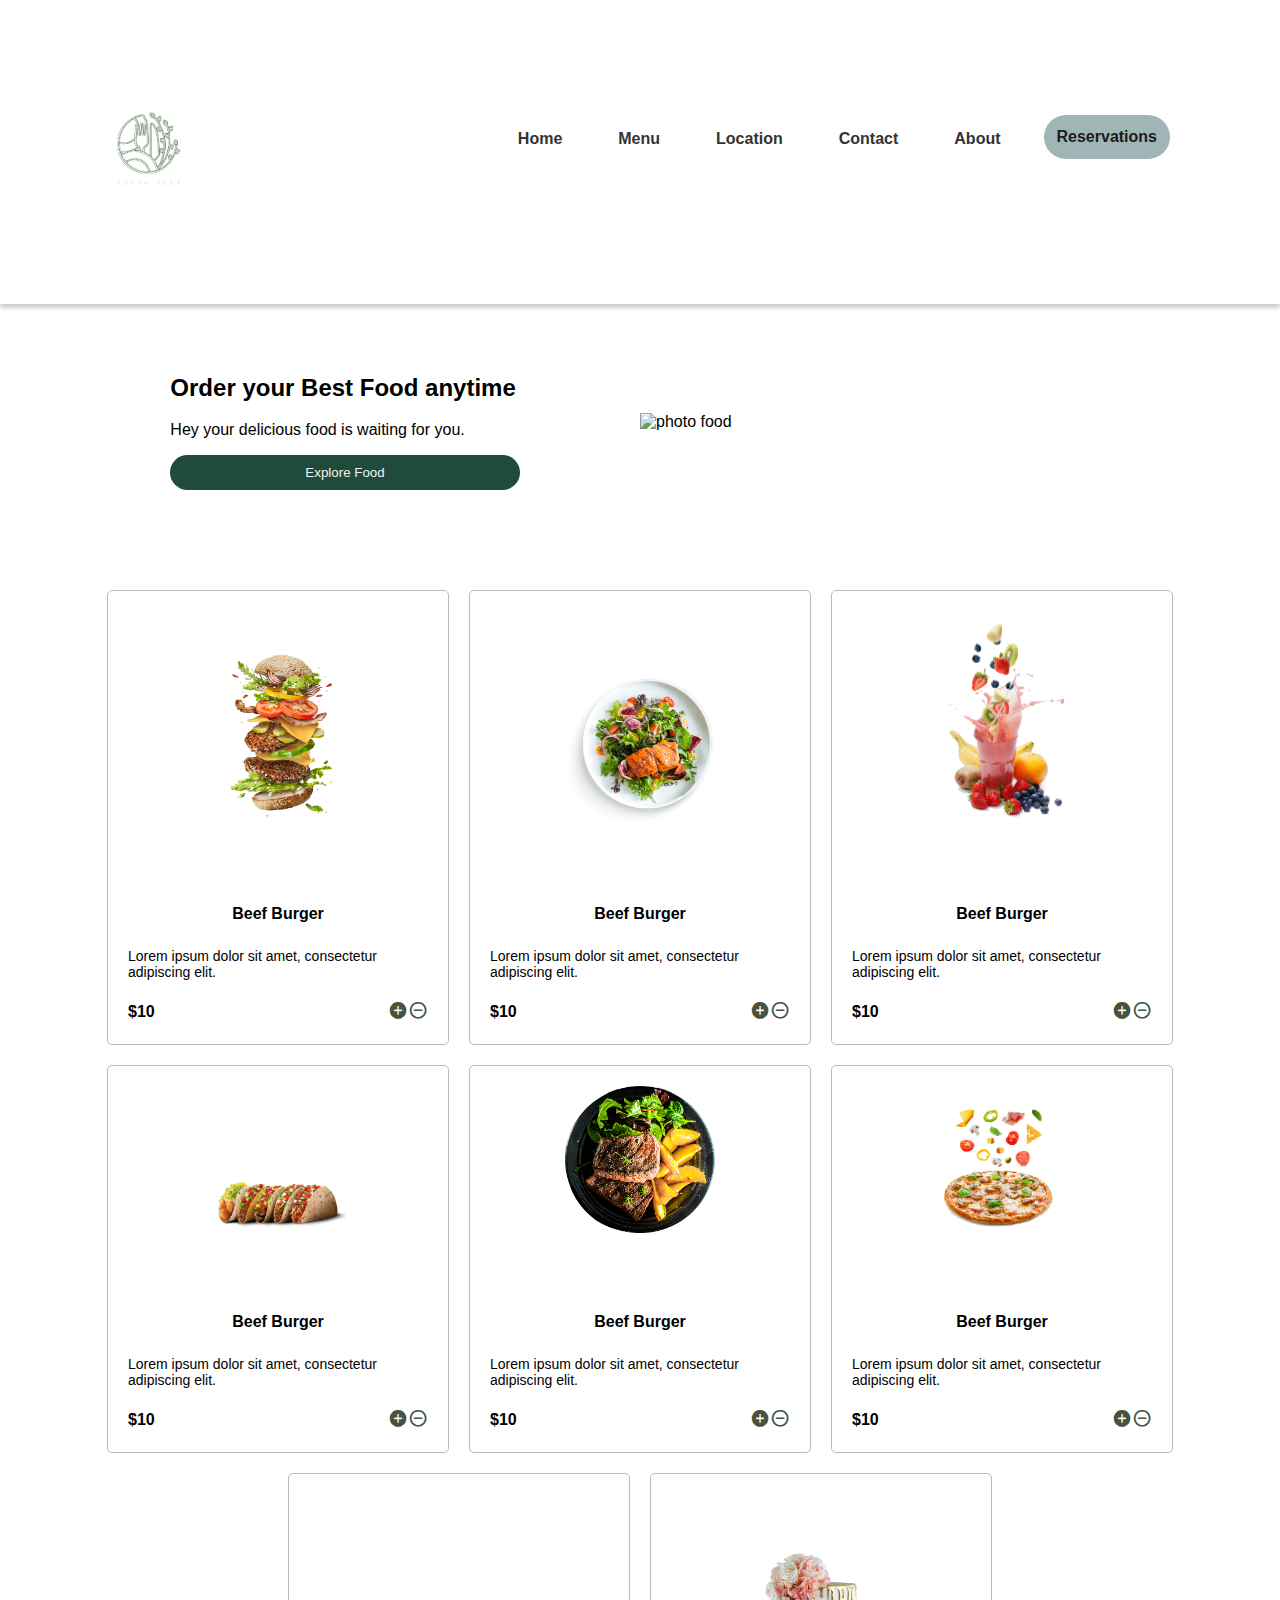
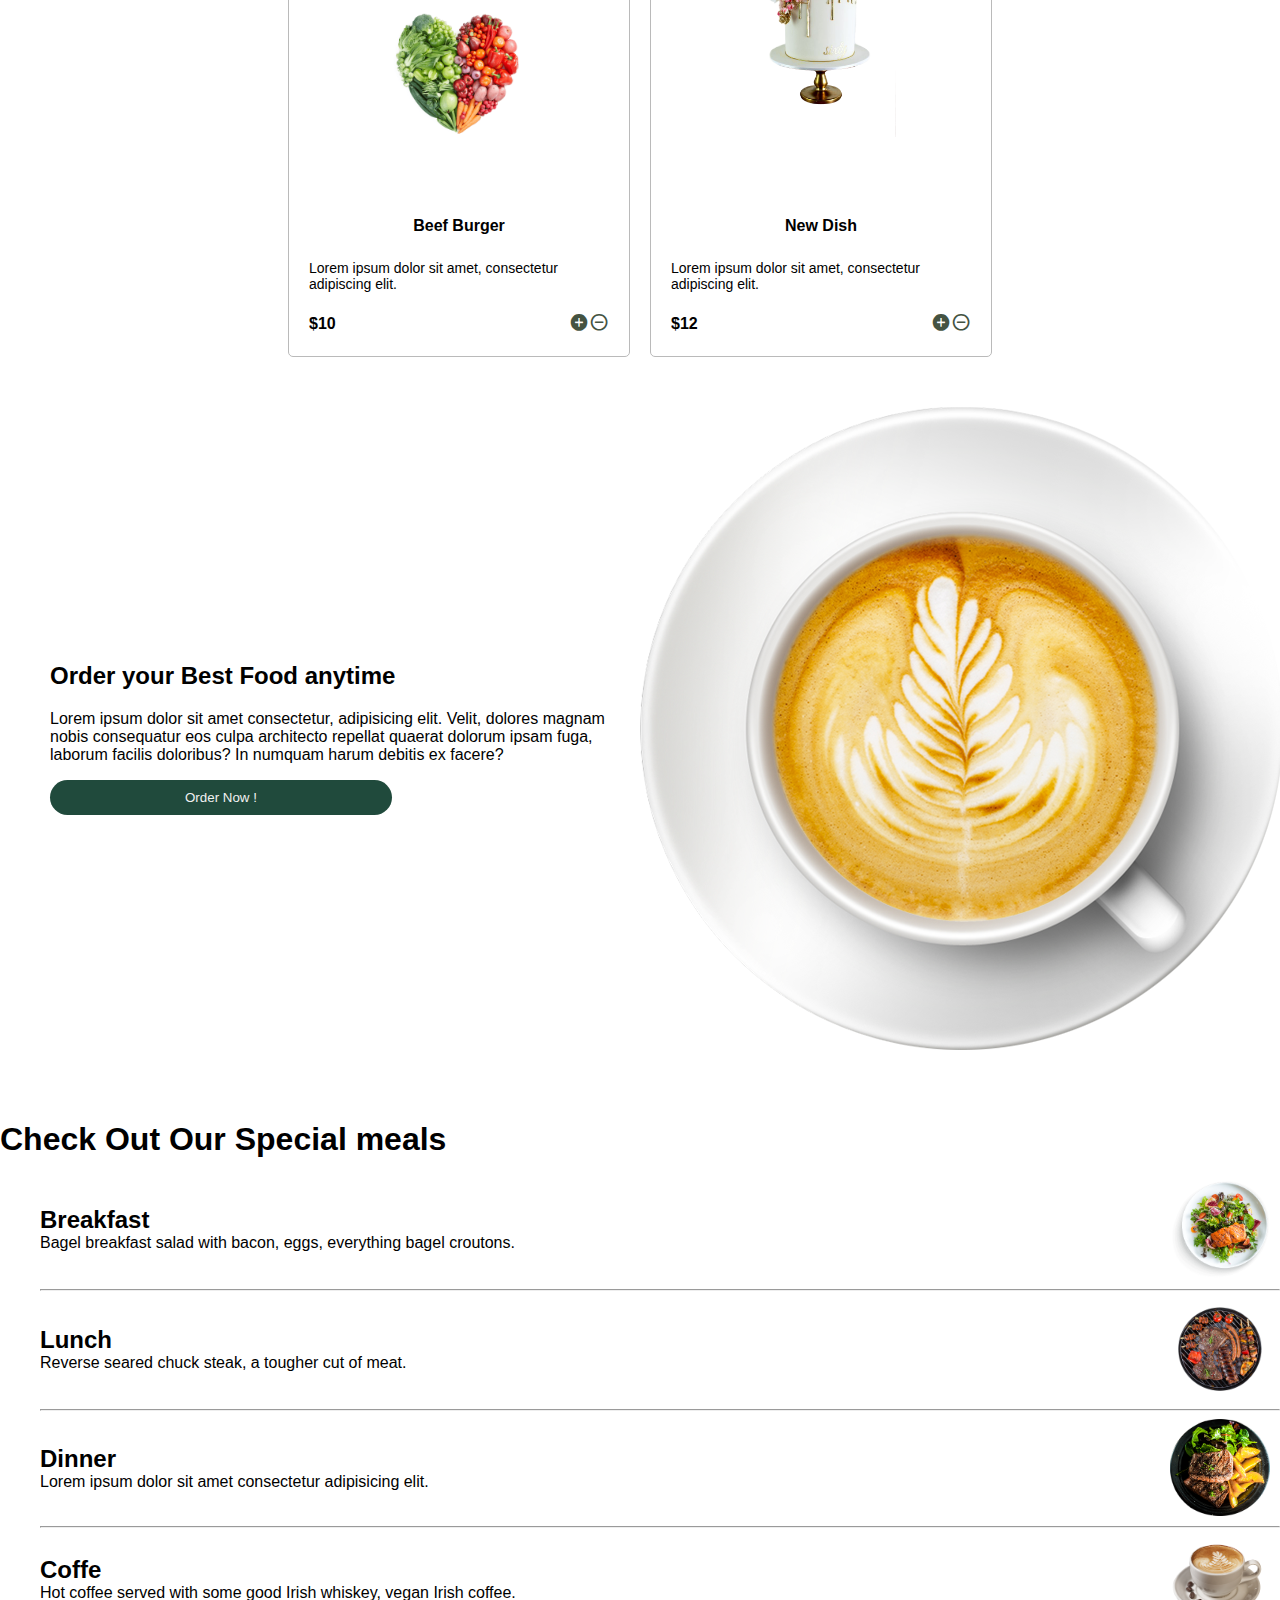
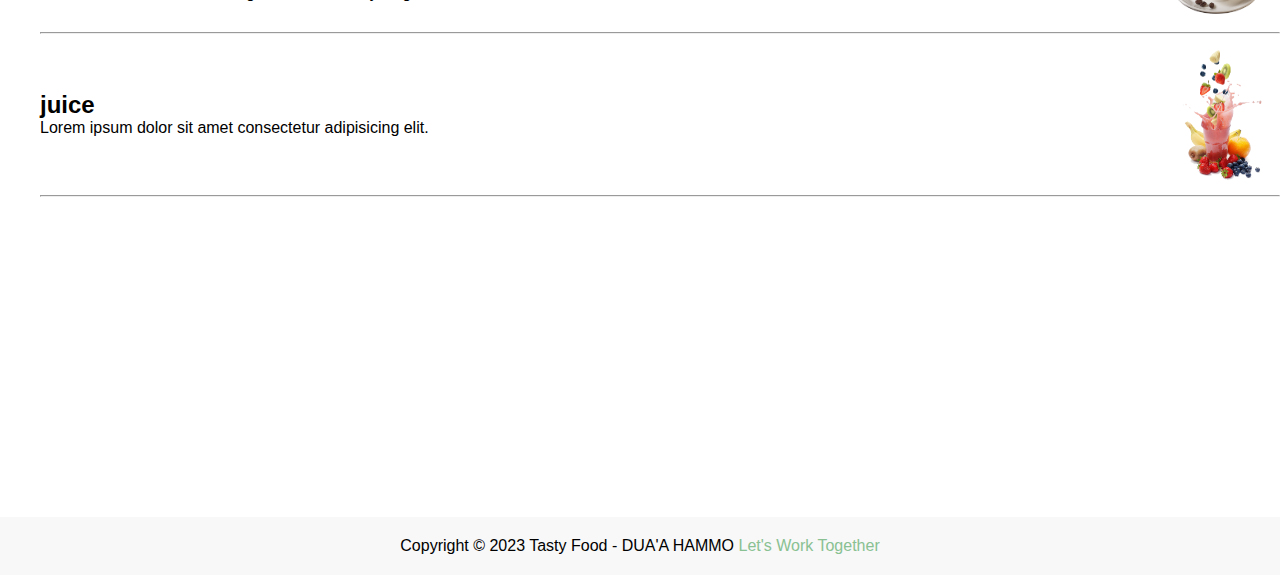
==== commit 8e019d7a: "edit contact us" ====
--- a/index.html
+++ b/index.html
@@ -10,27 +10,28 @@
   
     <link rel="stylesheet"
     href="https://unpkg.com/boxicons@latest/css/boxicons.min.css">
+    
 </head>
 
 
-<!--header-->
-<header>
-  <div class="logo">
-    <a href="home.html">
-      <img src="logo.png" alt="Logo">
-    </a>
-  </div>
-  <nav>
-    <ul>
-      <li><a href="index.html">Home</a></li>
-      <li><a href="index.html">Menu</a></li>
-      <li><a href="index.html">Location</a></li>
-      <li><a href="https://duaahammo.myportfolio.com/contact">Contact</a></li>
-      <li><a href="about.html">About</a></li>
-      <li class="Reservations"><a href="#">Reservations</a></li>
-    </ul>
-  </nav>
-</header>
+  <!--header-->
+  <header>
+    <div class="logo">
+      <a href="home.html">
+        <img src="logo.png" alt="Logo">
+      </a>
+    </div>
+    <nav>
+      <ul>
+        <li><a href="index.html">Home</a></li>
+        <li><a href="index.html">Menu</a></li>
+        <li><a href="index.html">Location</a></li>
+        <li><a href="CONTACT.HTML">Contact</a></li>
+        <li><a href="about.html">About</a></li>
+        <li class="Reservations"><a href="reservation.html">Reservations</a></li>
+      </ul>
+    </nav>
+  </header>
 
 
 <!--contant img& text-->
@@ -175,7 +176,7 @@
       </div>
     </div>
     <div class="content-right">
-      <img src="2.png" alt="photo food">
+      <img src="20.png" alt="photo food">
     </div>
   </div>
 </section>
@@ -212,7 +213,6 @@
   </li>
   <hr>
 
-  <hr>
   <li class="menu-item">
     <div>
       <h2>Coffe</h2>
@@ -222,7 +222,7 @@
     <img src="17.png" alt="Coffee">
   </li>
   <hr>
-  <hr>
+  
   <li class="menu-item">
     <div>
       <h2>juice</h2>
--- a/stayl.css
+++ b/stayl.css
@@ -1,14 +1,17 @@
+
+
 body{
   width: 100vw;
   overflow-x: hidden;
 }
 header {
-  background-color: #ffffff;
-  padding: 100px;
-  display: flex;
-  justify-content: space-between;
-  align-items: center;
-  box-shadow: 0px 4px 4px rgba(0, 0, 0, 0.2);
+  background-color: #f1f1f1;
+  padding: 20px;
+  display: flex;
+  justify-content: space-between;
+  align-items: center;
+  
+  
 }
 
 .logo img {
@@ -23,7 +26,7 @@
 }
 
 nav ul li {
-  margin-left: 20px;
+  margin-right: 10px
 }
 
 nav ul li a {
@@ -33,6 +36,7 @@
   position: relative;
   padding: 13px;
   transition: 0.5s ease;
+  
 }
 
 nav ul li a::after {
@@ -159,6 +163,9 @@
   border: 1px solid #bababa;
   border-radius: 5px;
   padding: 20px;
+  flex-direction: column;
+  display: flex;
+  justify-content: flex-end;
 }
 
 .food-title {
@@ -236,6 +243,7 @@
   margin-bottom: 10px;
   line-height: 1.4;
   font-family: sans-serif;
+  
 }
 
  .food-card .food-price .quantity-controls {
@@ -493,24 +501,78 @@
 form input:hover,
 form select:hover,
 form textarea:hover {
-  border-color: #ff8c00;
-  box-shadow: 0 0 5px #ff8c00;
+  border-color: #697867;
+  box-shadow: 0 0 5px #445342;
 }
 
 /*--CONTACT--*/
+
+
+header {
+  background-color: #f1f1f1;
+  padding: 20px;
+  display: flex;
+  justify-content: space-between;
+  align-items: center;
+  box-shadow: 0px 4px 4px rgba(0, 0, 0, 0.2);
+}
+
 body {
   font-family: Arial, sans-serif;
-  background-color: #f1f1f1;
-}
-
-header {
-  background-color: #ffffff;
+  margin: 0;
+  padding: 0;
+}
+
+
+main {
   padding: 20px;
-  display: flex;
-  justify-content: space-between;
-  align-items: center;
-  box-shadow: 0px 4px 4px rgba(0, 0, 0, 0.2);
-}
+}
+
+.contact {
+  margin-bottom: 20px;
+}
+
+.contact h1 {
+  font-size: 24px;
+  margin-bottom: 10px;
+}
+
+.contact-info {
+  margin-bottom: 20px;
+}
+
+.contact-info p {
+  margin: 5px 0;
+}
+
+form .form-group {
+  margin-bottom: 10px;
+}
+
+form label {
+  display: block;
+  font-weight: bold;
+  margin-bottom: 5px;
+}
+
+form input[type="text"],
+form input[type="email"],
+form textarea {
+  width: 100%;
+  padding: 5px;
+  border: 1px solid #ccc;
+  border-radius: 5px;
+}
+
+form button[type="submit"] {
+  background-color: #445342;
+  color: #fff;
+  border: none;
+  padding: 10px 20px;
+  border-radius: 5px;
+  cursor: pointer;
+}
+
 
 .logo img {
   width: 100px;
@@ -525,12 +587,7 @@
 
 /*----about us--*/
 /* Global Styles */
-body {
-  font-family: Arial, sans-serif;
-  background-color: #f1f1f1;
-  width: 100vw;
-  overflow-x: hidden;
-}
+
 
 /* Header Styles */
 header {
@@ -597,7 +654,7 @@
 }
 
 nav ul .Reservations a:hover {
-  background-color: goldenrod;
+  background-color: rgb(54, 74, 60);
 }
 
 /* Content Section Styles */
@@ -670,7 +727,7 @@
 .text-with-image {
   background-size: cover;
   color: #000;
-  padding:
+  padding: 50px;
 }
 
 /*-scrool-bar-*/
@@ -682,4 +739,29 @@
   border-radius: 20px;
   background-color: #1d1a1a;
 
+}
+
+
+/*---size--*/ 
+@media screen and (max-width: 768px) {
+
+}
+
+
+.social-media {
+  margin-bottom: 20px;
+}
+
+.social-icon {
+  display: inline-block;
+ 
+  color: #445342;
+  border-radius: 50%;
+  padding: 10px;
+  margin-right: 5px;
+  text-decoration: none;
+}
+
+.social-icon:hover {
+  background-color: #333333;
 }